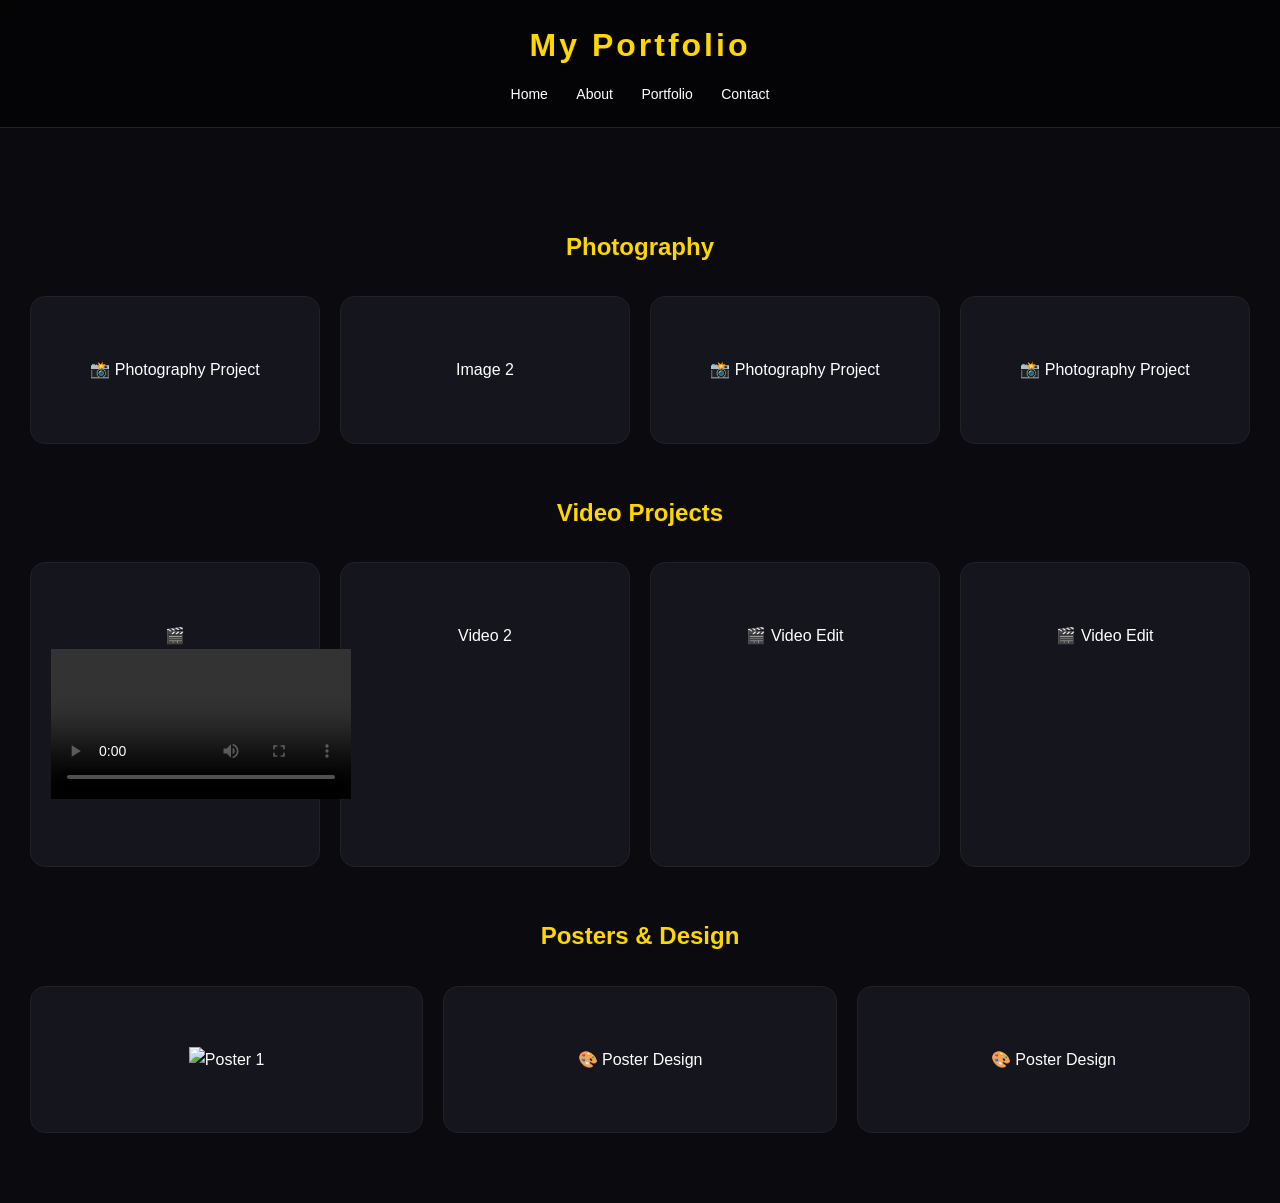
==== portfolio.html @ 3b2ad98d "Update portfolio.html" ====
<!DOCTYPE html>
<html>
<head>
  <title>Portfolio - Mickey Edits</title>
  <link rel="stylesheet" href="style.css">
</head>

<body>

<header>
  <h1>My Portfolio</h1>

  <nav>
    <a href="index.html">Home</a>
    <a href="about.html">About</a>
    <a href="portfolio.html">Portfolio</a>
    <a href="contact.html">Contact</a>
  </nav>
</header>

<section class="portfolio">

  <h2>Photography</h2>
  <div class="grid">
<div class="box">📸 Photography Project</div>    <div class="box">Image 2</div>
<div class="box">📸 Photography Project</div>
<div class="box">📸 Photography Project</div>
  </div>

  <h2>Video Projects</h2>
  <div class="grid">
<div class="box">🎬 <video src="video1.mp4" controls></video></div>    <div class="box">Video 2</div>
<div class="box">🎬 Video Edit</div>
<div class="box">🎬 Video Edit</div>
  </div>

  <h2>Posters & Design</h2>
  <div class="grid">
<div class="box"> <img src="images/poster1.png" alt="Poster 1"></div>
<div class="box">🎨 Poster Design</div>
<div class="box">🎨 Poster Design</div>
  </div>

</section>

</body>
</html>
---- style.css ----
* {
  margin: 0;
  padding: 0;
  box-sizing: border-box;
  font-family: "Segoe UI", Arial, sans-serif;
}

body {
  background: #0b0b0f;
  color: #fff;
  line-height: 1.6;
}

/* HEADER */
header {
  background: rgba(0,0,0,0.6);
  backdrop-filter: blur(10px);
  padding: 20px;
  text-align: center;
  position: sticky;
  top: 0;
  z-index: 100;
  border-bottom: 1px solid #222;
}

header h1 {
  letter-spacing: 3px;
  color: gold;
}

header p {
  font-size: 14px;
  color: #aaa;
}

nav {
  margin-top: 10px;
}

nav a {
  color: #fff;
  margin: 0 12px;
  text-decoration: none;
  font-size: 14px;
  transition: 0.3s;
}

nav a:hover {
  color: gold;
}

/* HERO */
.hero {
  height: 80vh;
  display: flex;
  flex-direction: column;
  justify-content: center;
  align-items: center;
  text-align: center;
  background: radial-gradient(circle at top, #1a1a2e, #0b0b0f);
}

.hero h2 {
  font-size: 45px;
  color: gold;
  margin-bottom: 10px;
}

.hero p {
  color: #bbb;
}

/* SERVICES */
.services {
  padding: 60px 20px;
  text-align: center;
}

.services h2 {
  color: gold;
  margin-bottom: 20px;
}

.services ul {
  list-style: none;
}

.services li {
  padding: 10px;
  font-size: 18px;
  color: #ddd;
}

/* ABOUT */
.about {
  padding: 60px 20px;
  max-width: 800px;
  margin: auto;
  text-align: center;
}

.about h2 {
  color: gold;
  margin-bottom: 15px;
}

/* PORTFOLIO */
.portfolio {
  padding: 60px 20px;
  text-align: center;
}

.portfolio h2 {
  color: gold;
  margin-top: 40px;
  margin-bottom: 20px;
}

.grid {
  display: grid;
  grid-template-columns: repeat(auto-fit, minmax(220px, 1fr));
  gap: 20px;
  padding: 10px;
}

.box {
  background: #15151d;
  padding: 60px 20px;
  border-radius: 15px;
  border: 1px solid #222;
  transition: 0.3s;
  cursor: pointer;
}

.box:hover {
  transform: translateY(-5px);
  border-color: gold;
}

/* CONTACT */
.contact {
  padding: 60px 20px;
  text-align: center;
}

.contact h2 {
  color: gold;
  margin-bottom: 20px;
}

.contact img {
  margin-top: 15px;
  border-radius: 10px;
  border: 2px solid #333;
}

.contact a {
  display: inline-block;
  margin-top: 10px;
  color: gold;
  text-decoration: none;
  font-weight: bold;
}

.contact a:hover {
  color: white;
}.whatsapp-btn {
  display: inline-block;
  margin-top: 20px;
  padding: 12px 20px;
  background: #25D366;
  color: white;
  border-radius: 30px;
  text-decoration: none;
  font-weight: bold;
  transition: 0.3s;
}

.whatsapp-btn:hover {
  background: #1da851;
  transform: scale(1.05);
}
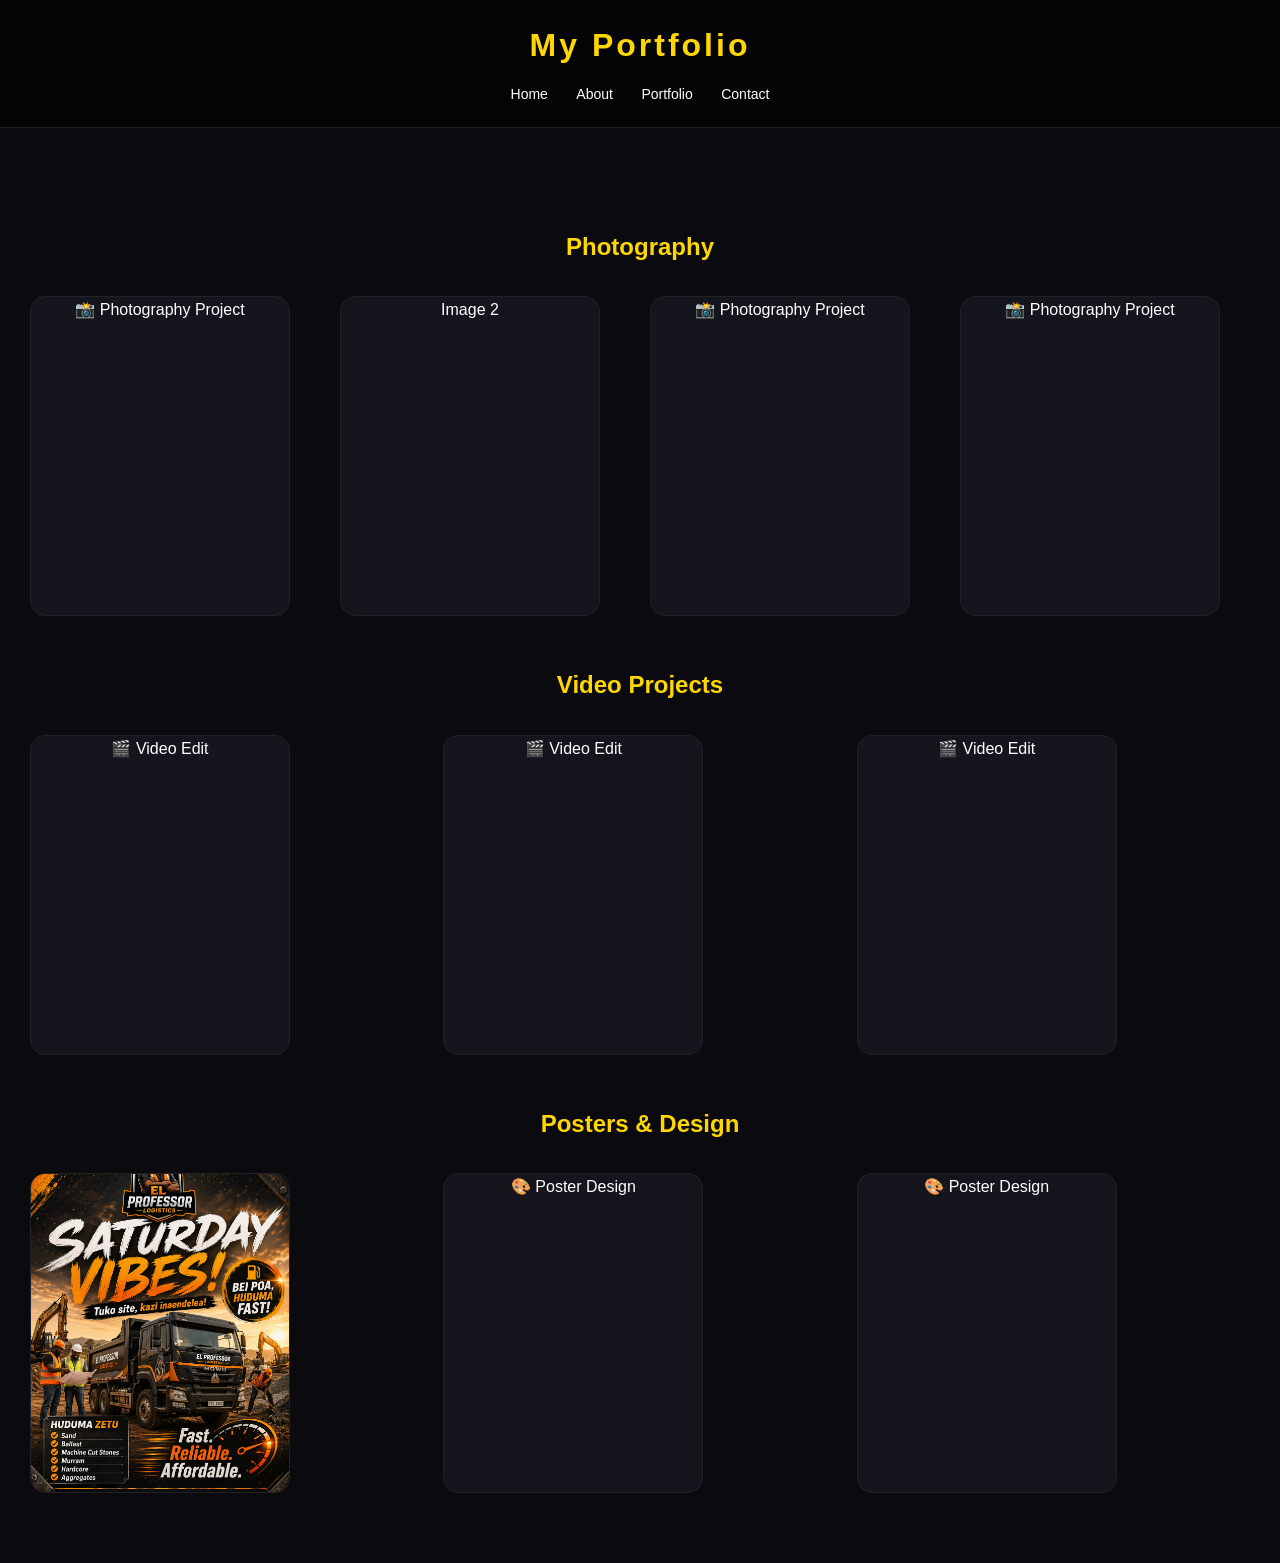
==== commit f8888a8e: "Revise portfolio entries and image paths Updated project entries and fixed image source." ====
--- a/portfolio.html
+++ b/portfolio.html
@@ -29,14 +29,14 @@
 
   <h2>Video Projects</h2>
   <div class="grid">
-<div class="box">🎬 <video src="video1.mp4" controls></video></div>    <div class="box">Video 2</div>
+<div class="box">🎬 Video Edit</div>    
 <div class="box">🎬 Video Edit</div>
 <div class="box">🎬 Video Edit</div>
   </div>
 
   <h2>Posters & Design</h2>
   <div class="grid">
-<div class="box"> <img src="images/poster1.png" alt="Poster 1"></div>
+<div class="box"> <img src="poster1.png" alt="Poster 1"></div>
 <div class="box">🎨 Poster Design</div>
 <div class="box">🎨 Poster Design</div>
   </div>
--- a/style.css
+++ b/style.css
@@ -125,11 +125,37 @@
 
 .box {
   background: #15151d;
-  padding: 60px 20px;
   border-radius: 15px;
   border: 1px solid #222;
   transition: 0.3s;
   cursor: pointer;
+
+  /* ✅ CONTROL SIZE (make images smaller & uniform) */
+  width: 100%;
+  max-width: 260px;   /* smaller card size */
+  height: 320px;      /* consistent height */
+
+  overflow: hidden;   /* keeps image inside box */
+  position: relative;
+}
+
+/* ✅ IMAGE SCALING INSIDE BOX */
+.box img {
+  width: 100%;
+  height: 100%;
+  object-fit: cover;   /* prevents stretching */
+  display: block;
+  transition: 0.3s ease;
+}
+
+/* HOVER EFFECT (clean upgrade) */
+.box:hover {
+  transform: translateY(-5px);
+  border-color: gold;
+}
+
+.box:hover img {
+  transform: scale(1.05);
 }
 
 .box:hover {
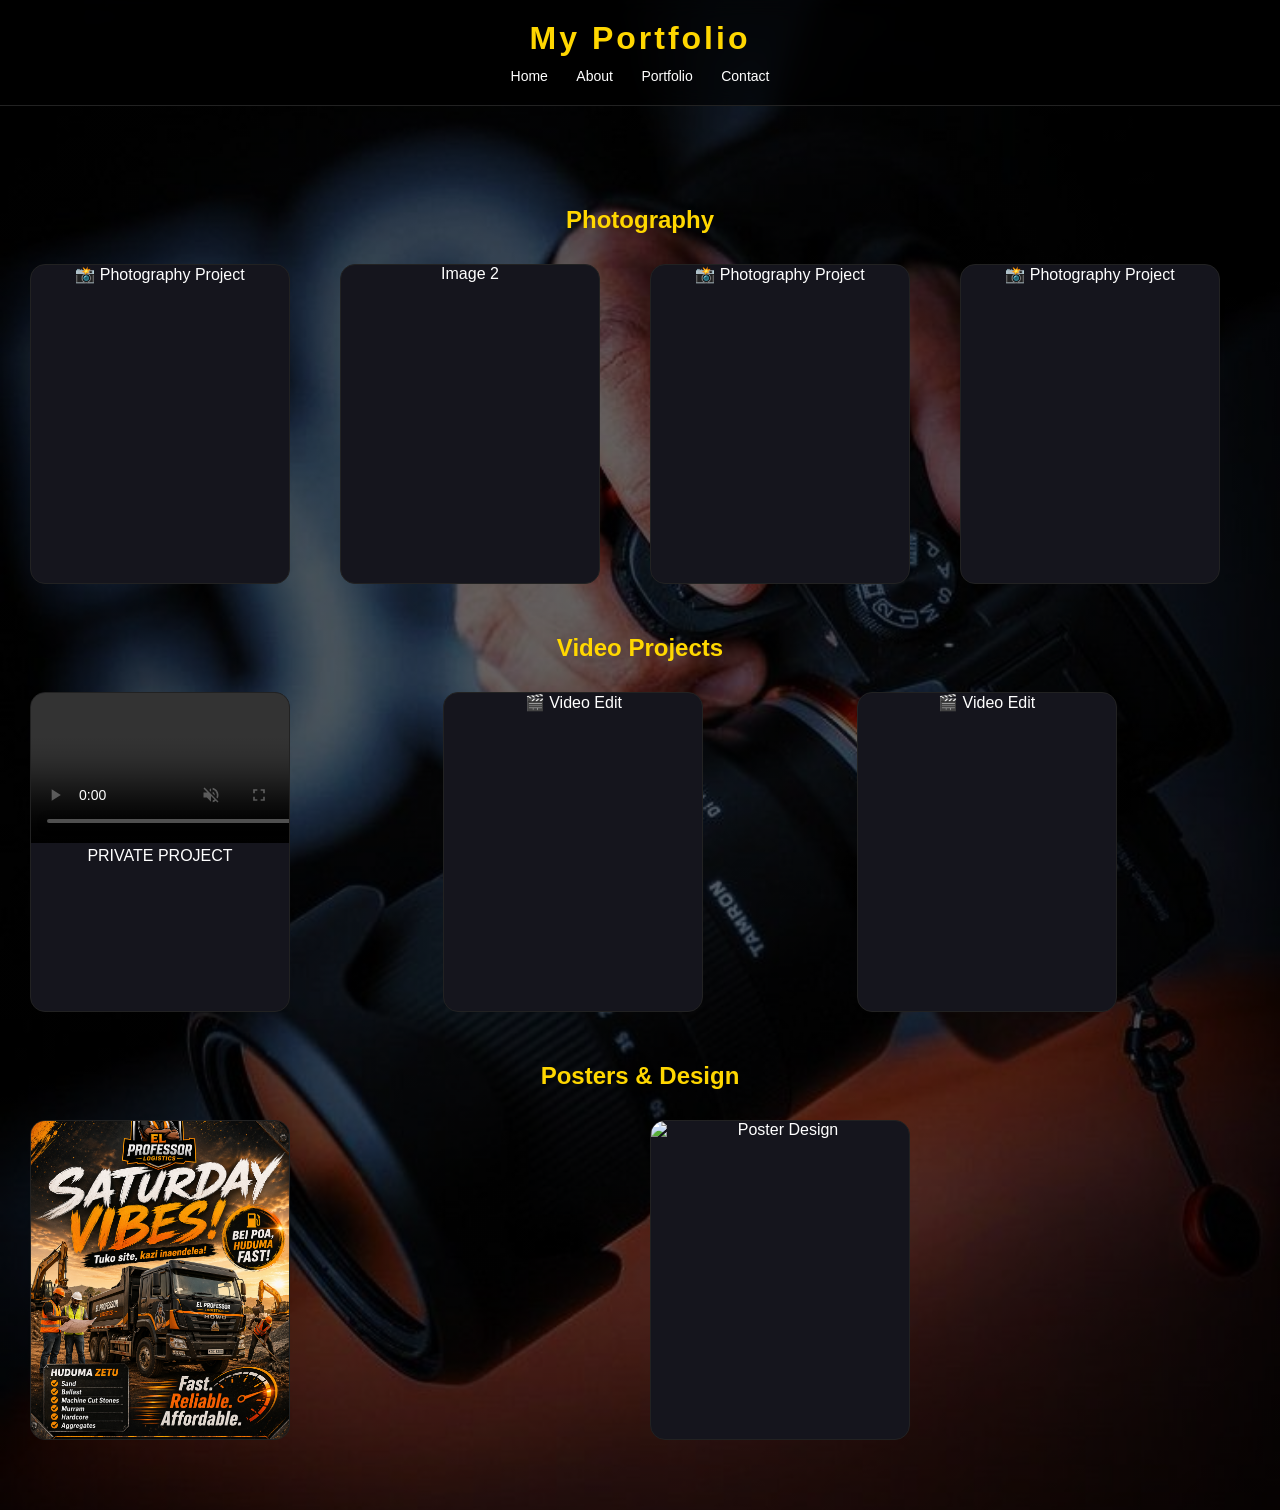
==== commit 43a5afec: "Update portfolio.html" ====
--- a/portfolio.html
+++ b/portfolio.html
@@ -29,7 +29,12 @@
 
   <h2>Video Projects</h2>
   <div class="grid">
-<div class="box">🎬 Video Edit</div>    
+<div class="box private">
+   <video controls autoplay muted loop playsinline>
+    <source src="platinum.mp4" type="video/mp4">
+</video>
+    <div class="label">PRIVATE PROJECT</div>
+</div>    
 <div class="box">🎬 Video Edit</div>
 <div class="box">🎬 Video Edit</div>
   </div>
@@ -37,7 +42,10 @@
   <h2>Posters & Design</h2>
   <div class="grid">
 <div class="box"> <img src="poster1.png" alt="Poster 1"></div>
-<div class="box">🎨 Poster Design</div>
+<div class="box PRIVATE">
+    <img src="3333.png" alt="Poster Design">
+    <poster design>
+<div class =:"lable">PRIVATE PROJECT</div>
 <div class="box">🎨 Poster Design</div>
   </div>
 
--- a/style.css
+++ b/style.css
@@ -5,10 +5,19 @@
   font-family: "Segoe UI", Arial, sans-serif;
 }
 
-body {
-  background: #0b0b0f;
-  color: #fff;
-  line-height: 1.6;
+html, body {
+     height: 100%
+    margin:0; 
+}
+
+body{
+  min-height: 100vh;
+    background-image: linear-gradient(rgba(0,0,0,0.6), rgba(0,0,0,0.6)),
+                      url("background.jpg");
+    background-size: cover;
+    background-position: center;
+    background-repeat: no-repeat;
+    color: white;
 }
 
 /* HEADER */
@@ -205,4 +214,13 @@
 .whatsapp-btn:hover {
   background: #1da851;
   transform: scale(1.05);
-}+}
+.logo-video video {
+    width: 120px;
+}
+
+@media (max-width: 600px) {
+    .logo-video video {
+        width: 90px;
+    }
+}
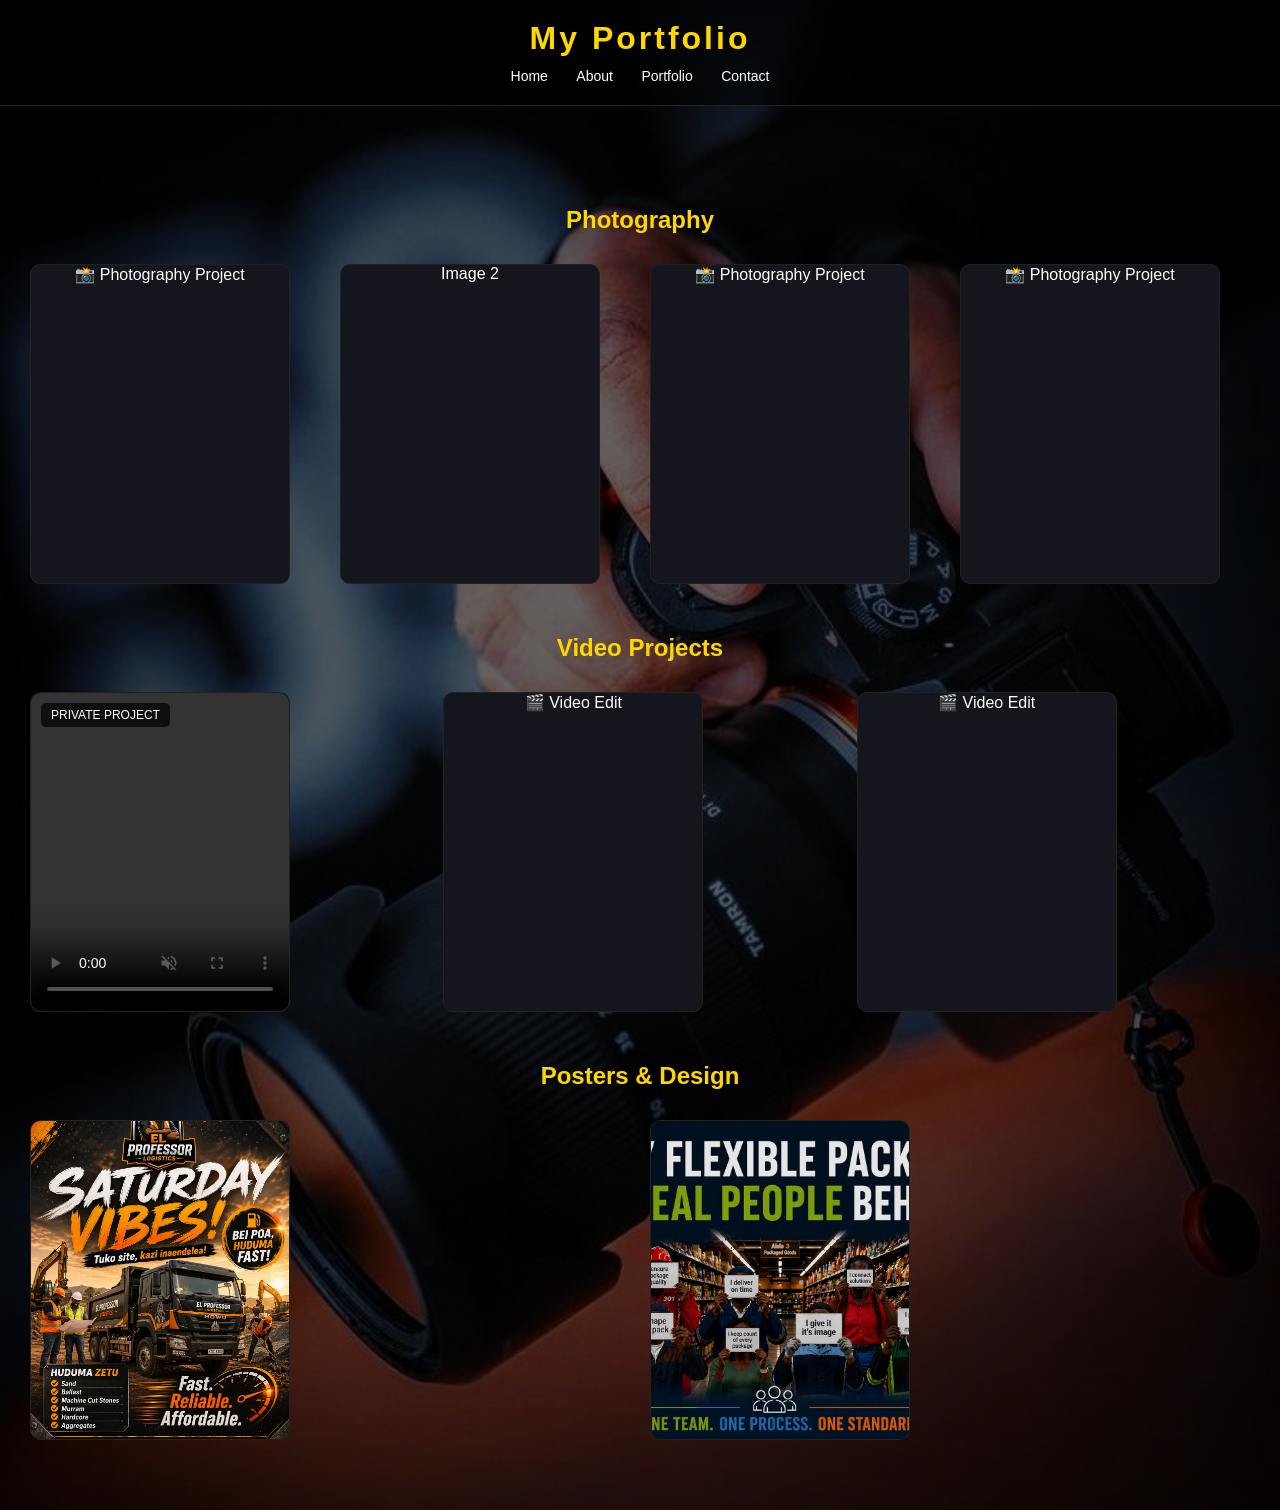
==== commit 6b6f7043: "Update portfolio.html" ====
--- a/portfolio.html
+++ b/portfolio.html
@@ -43,7 +43,7 @@
   <div class="grid">
 <div class="box"> <img src="poster1.png" alt="Poster 1"></div>
 <div class="box PRIVATE">
-    <img src="3333.png" alt="Poster Design">
+    <img src="poster2.png" alt="Poster Design">
     <poster design>
 <div class =:"lable">PRIVATE PROJECT</div>
 <div class="box">🎨 Poster Design</div>
--- a/style.css
+++ b/style.css
@@ -224,3 +224,42 @@
         width: 90px;
     }
 }
+.portfolio-grid {
+    display: grid;
+    grid-template-columns: repeat(auto-fit, minmax(250px, 1fr));
+    gap: 20px;
+    padding: 20px;
+}
+
+.box video {
+    width: 100%;
+    height: auto;
+    border-radius: 10px;
+    display: block;
+}
+.private {
+    position: relative;
+}
+
+.private .label {
+    position: absolute;
+    top: 10px;
+    left: 10px;
+    background: rgba(0,0,0,0.7);
+    color: white;
+    padding: 5px 10px;
+    font-size: 12px;
+    border-radius: 5px;
+    z-index: 2;
+}
+.box video {
+    width: 100%;
+    height: 100%;
+    display: block;
+}
+.box {
+    padding: 0;
+    margin: 0;
+    overflow: hidden;
+    border-radius: 10px;
+}
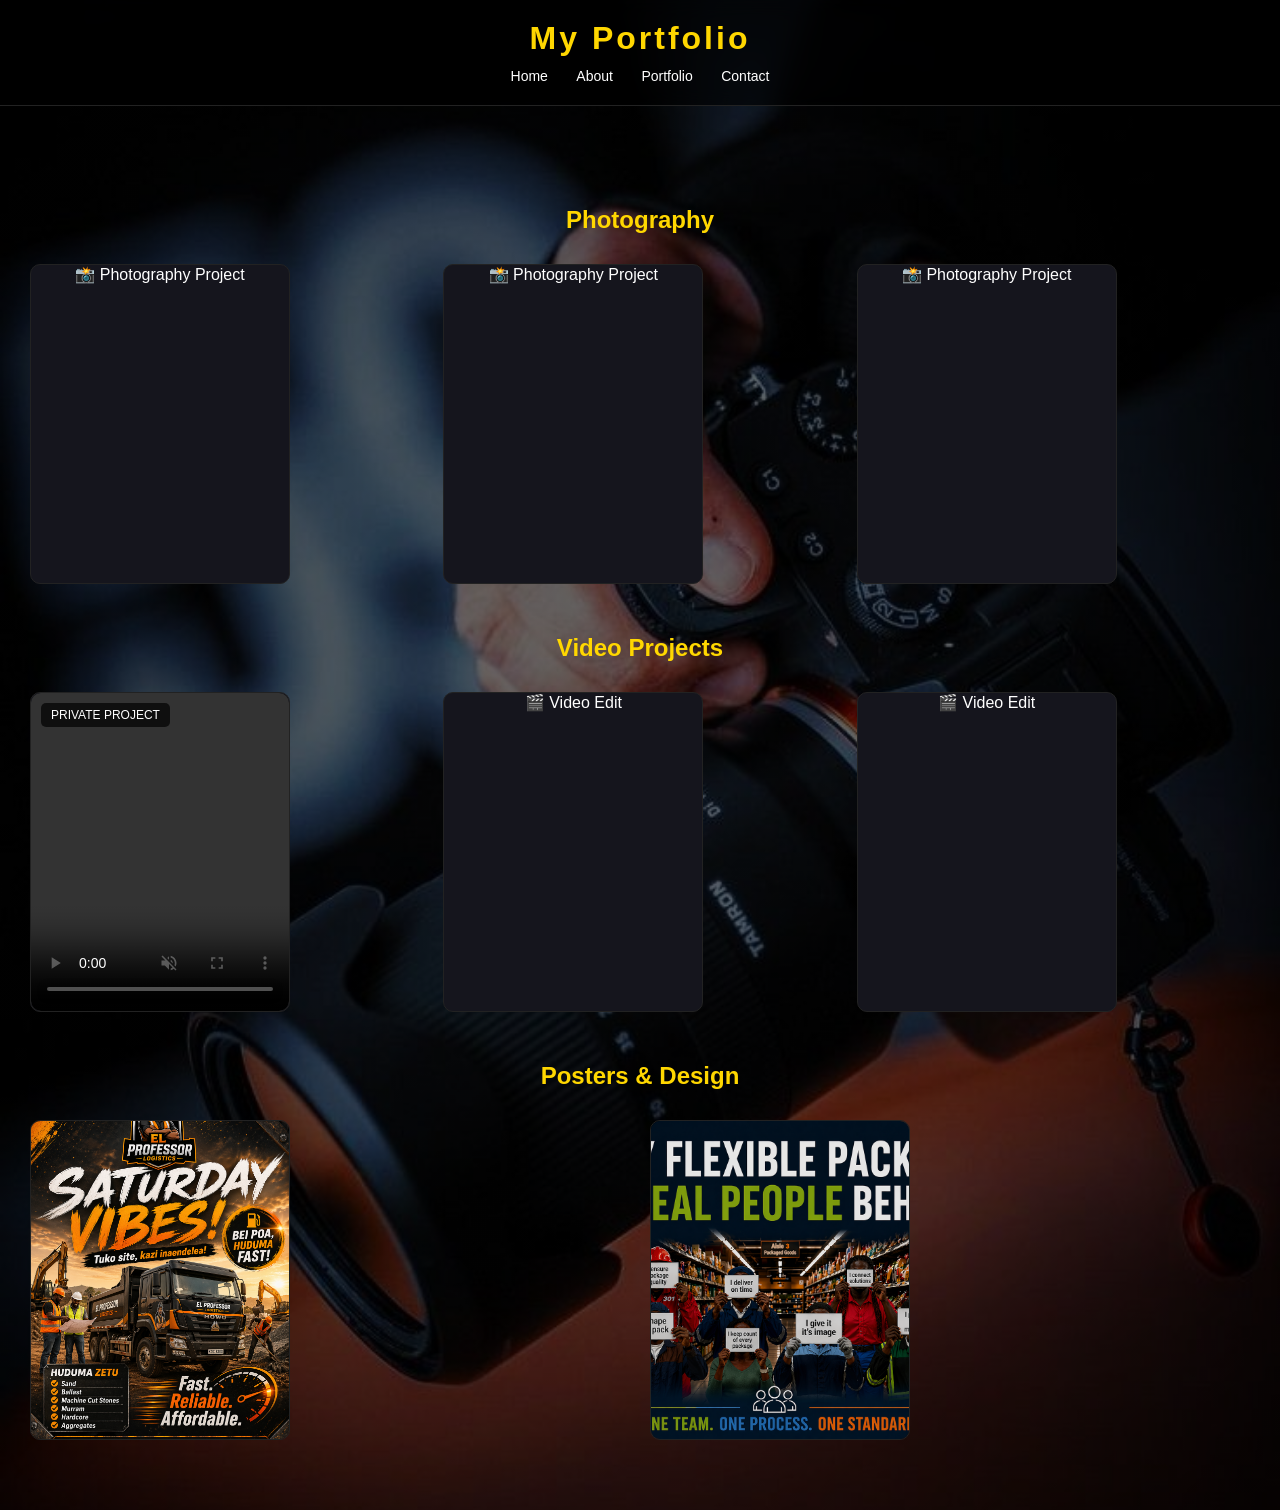
==== commit 4d6723f1: "Update portfolio.html" ====
--- a/portfolio.html
+++ b/portfolio.html
@@ -22,7 +22,7 @@
 
   <h2>Photography</h2>
   <div class="grid">
-<div class="box">📸 Photography Project</div>    <div class="box">Image 2</div>
+<div class="box">📸 Photography Project</div>   
 <div class="box">📸 Photography Project</div>
 <div class="box">📸 Photography Project</div>
   </div>
@@ -31,7 +31,7 @@
   <div class="grid">
 <div class="box private">
    <video controls autoplay muted loop playsinline>
-    <source src="platinum.mp4" type="video/mp4">
+    <source src="platinum_1_1.mp4" type="video/mp4">
 </video>
     <div class="label">PRIVATE PROJECT</div>
 </div>    
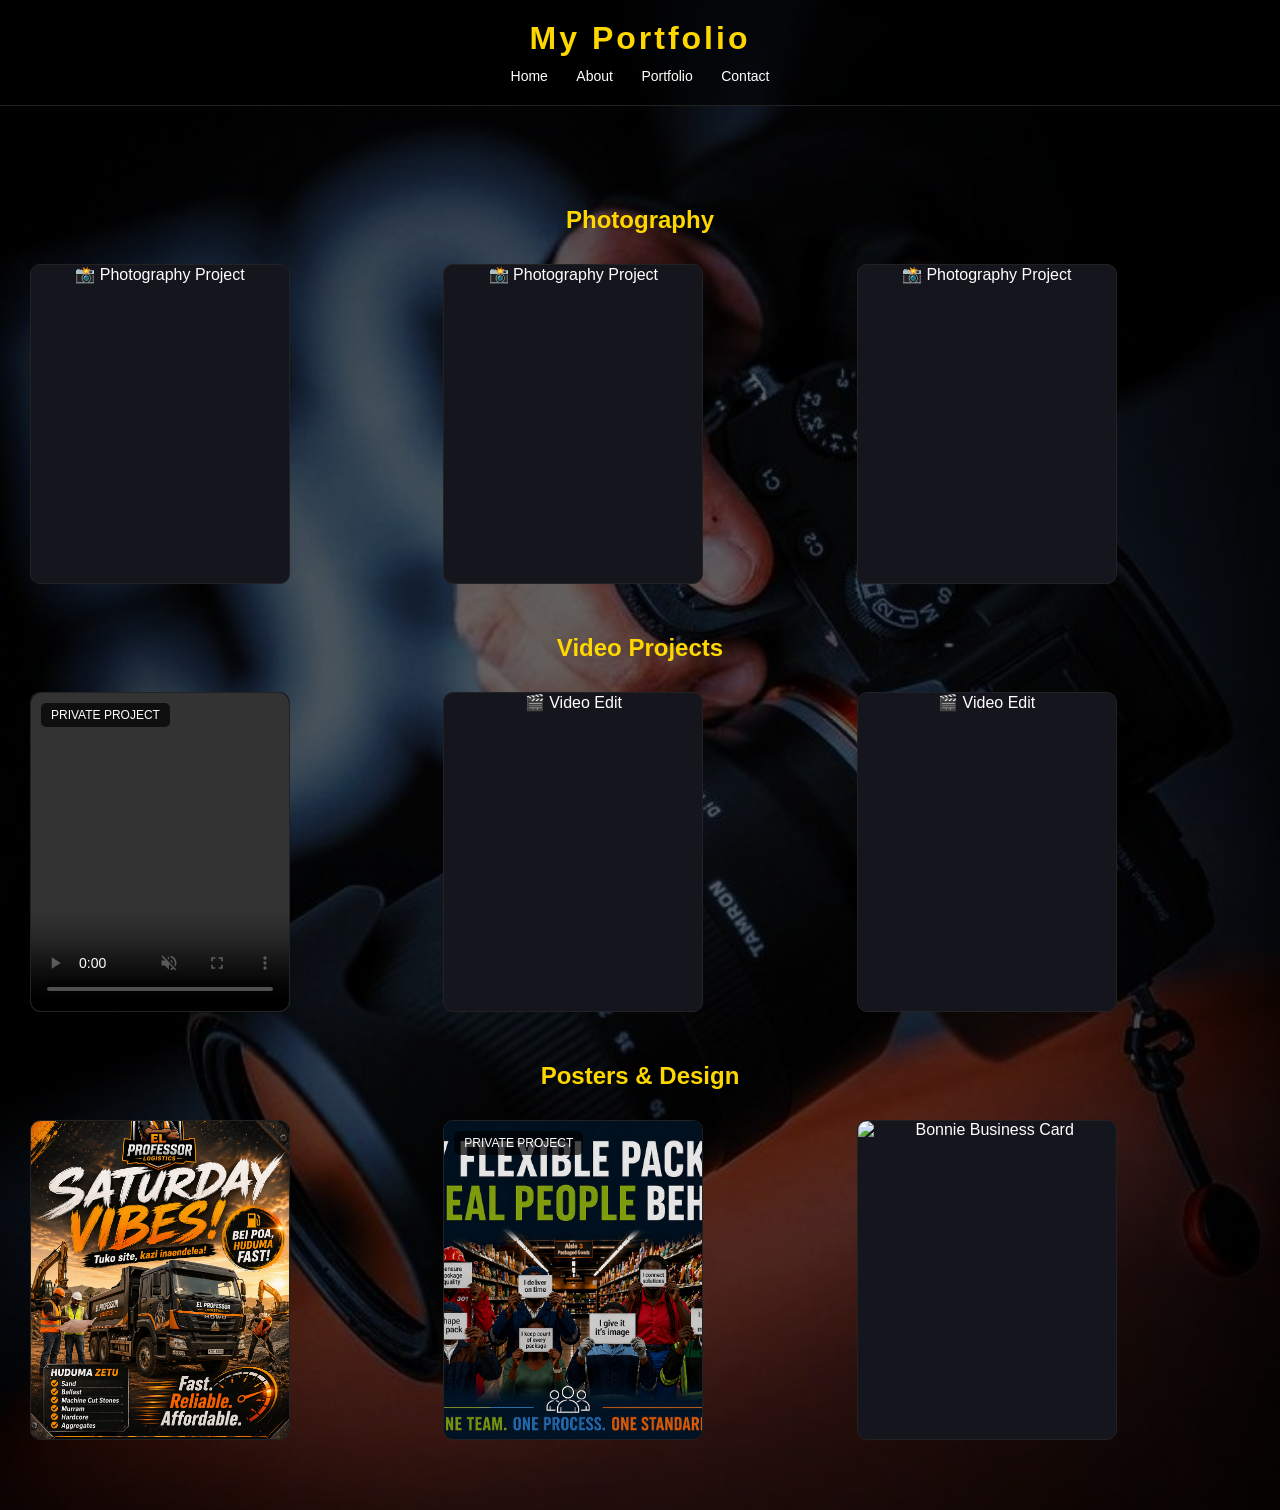
==== commit f54355eb: "Update portfolio.html" ====
--- a/portfolio.html
+++ b/portfolio.html
@@ -22,7 +22,7 @@
 
   <h2>Photography</h2>
   <div class="grid">
-<div class="box">📸 Photography Project</div>   
+<div class="box">📸 Photography Project</div>    
 <div class="box">📸 Photography Project</div>
 <div class="box">📸 Photography Project</div>
   </div>
@@ -40,14 +40,22 @@
   </div>
 
   <h2>Posters & Design</h2>
-  <div class="grid">
-<div class="box"> <img src="poster1.png" alt="Poster 1"></div>
-<div class="box PRIVATE">
+<div class="grid">
+
+  <div class="box">
+    <img src="poster1.png" alt="Poster 1">
+  </div>
+
+  <div class="box private">
     <img src="poster2.png" alt="Poster Design">
-    <poster design>
-<div class =:"lable">PRIVATE PROJECT</div>
-<div class="box">🎨 Poster Design</div>
+    <div class="label">PRIVATE PROJECT</div>
   </div>
+
+<div class="box">
+  <img src="bonnie-card.png" alt="Bonnie Business Card">
+</div>
+
+</div>
 
 </section>
 
--- a/style.css
+++ b/style.css
@@ -263,3 +263,15 @@
     overflow: hidden;
     border-radius: 10px;
 }
+.logo {
+  text-align: center;
+  margin-bottom: 10px;
+}
+
+.logo img {
+  width: 60px;   /* slightly bigger since it's above */
+  height: 60px;
+  border-radius: 50%;
+  object-fit: cover;
+  border: 2px solid white;
+}
